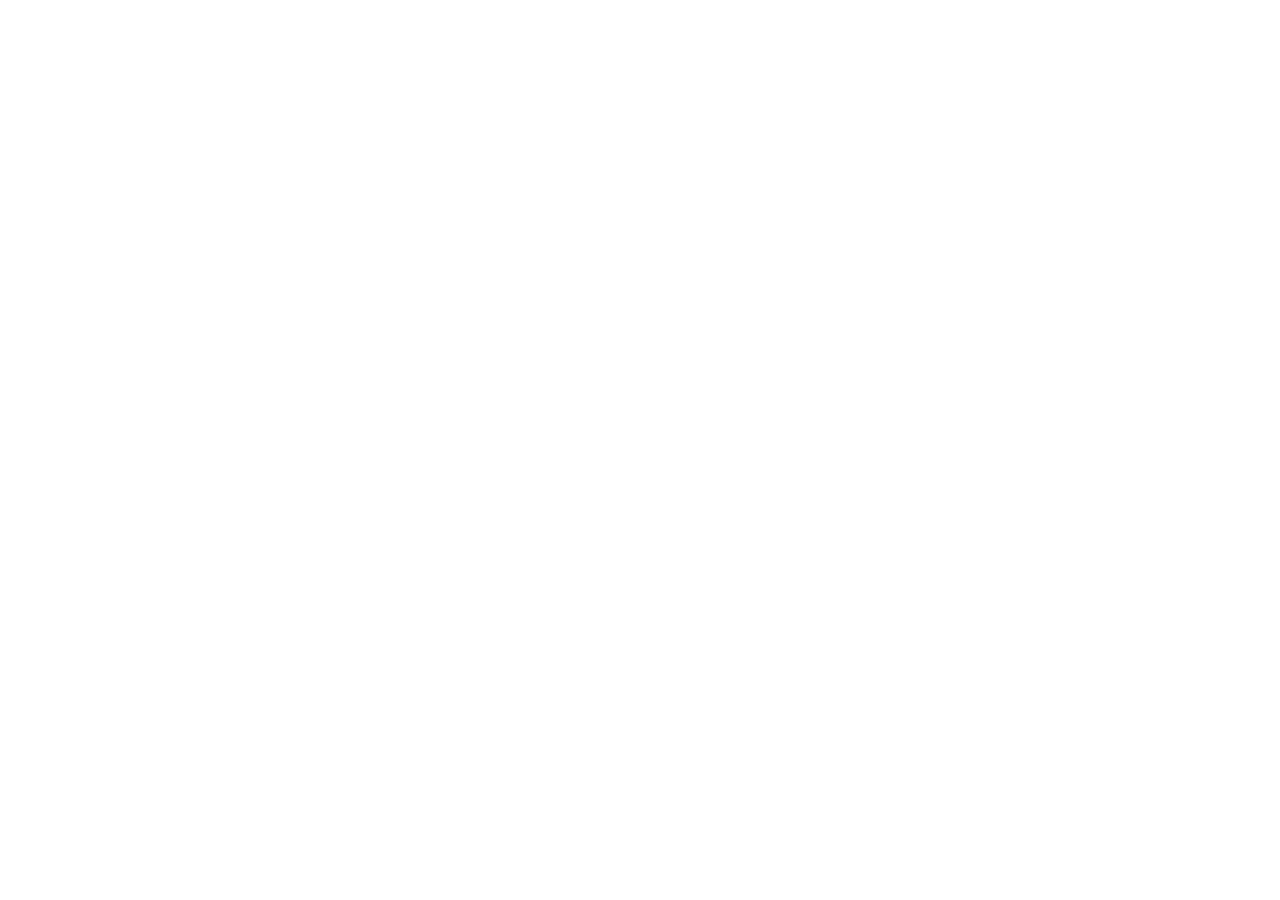
==== index.html @ 25ce2292 "first commit" ====
<!DOCTYPE html>
<html lang="en">
<head>
    <meta charset="UTF-8">
    <meta http-equiv="X-UA-Compatible" content="IE=edge">
    <meta name="viewport" content="width=device-width, initial-scale=1.0">
    <title>Document</title>
</head>
<body>
    <h>
        
    </h>
</body>
</html>
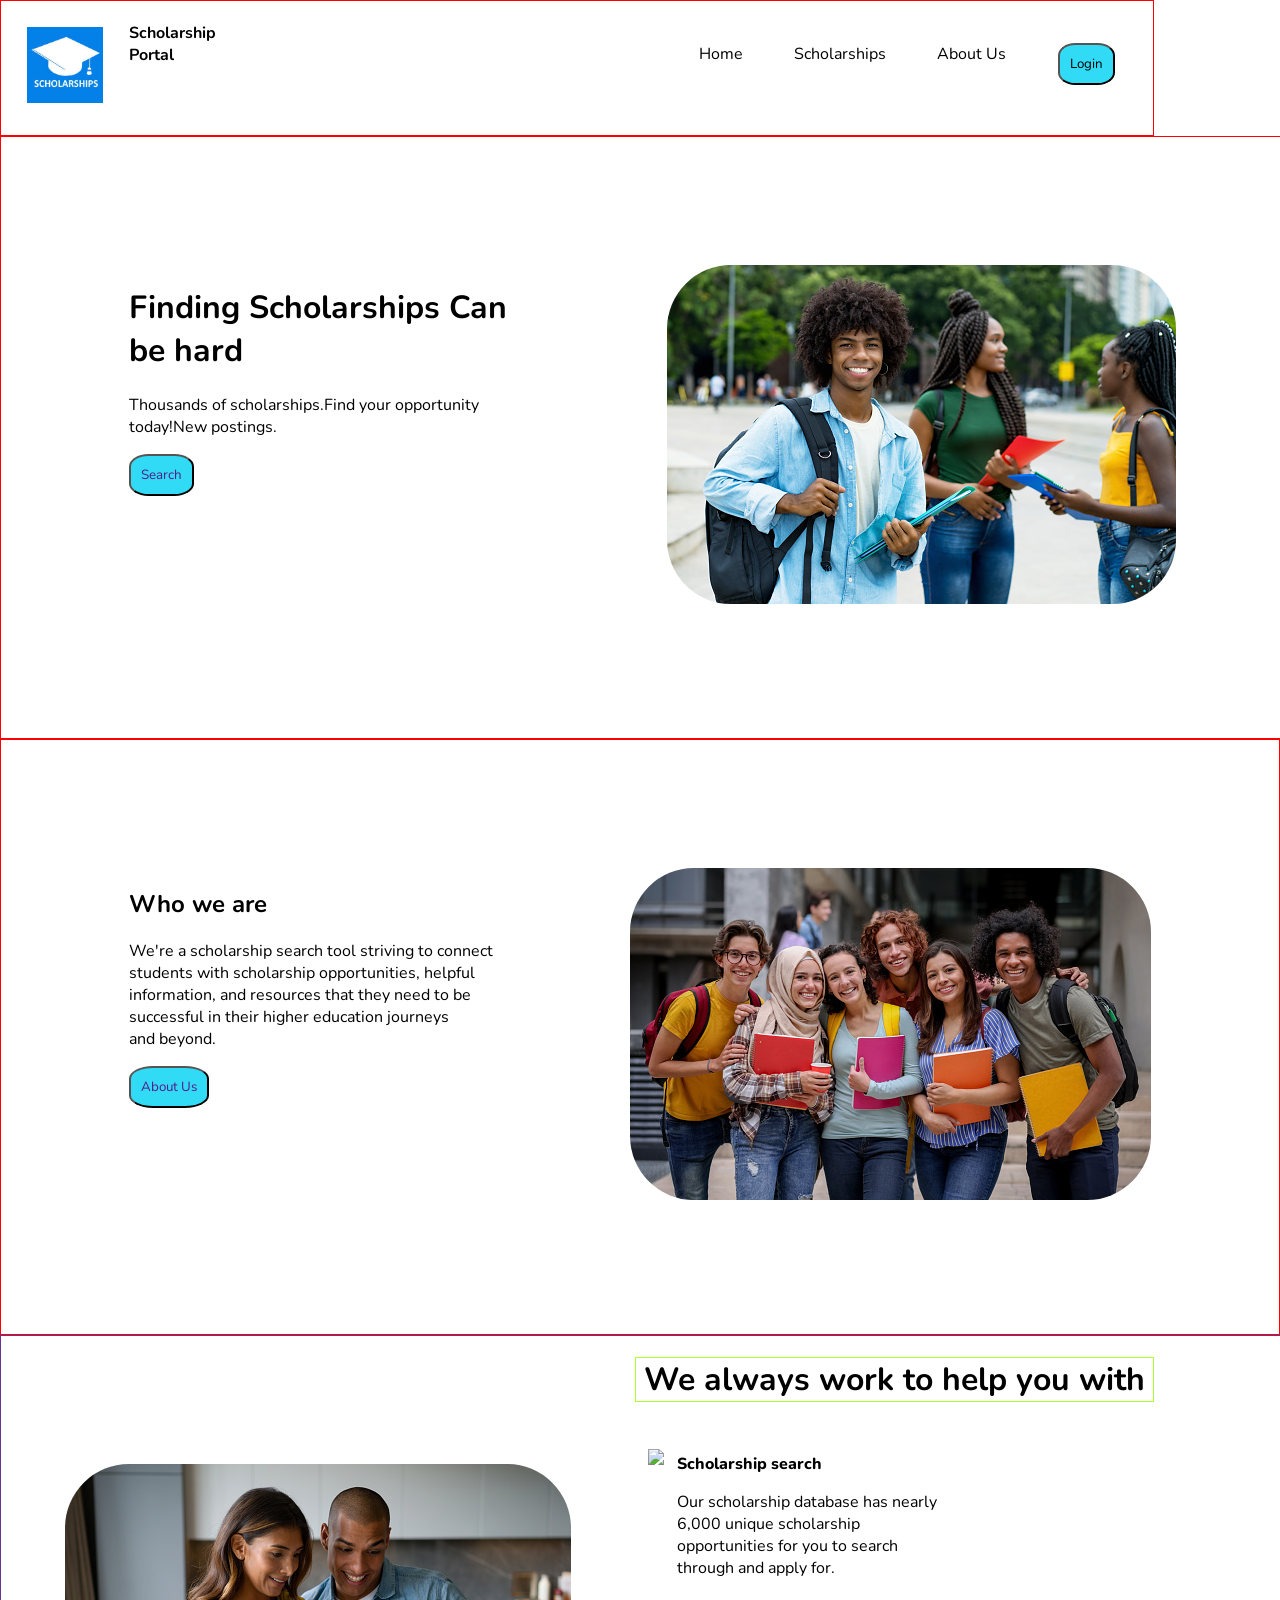
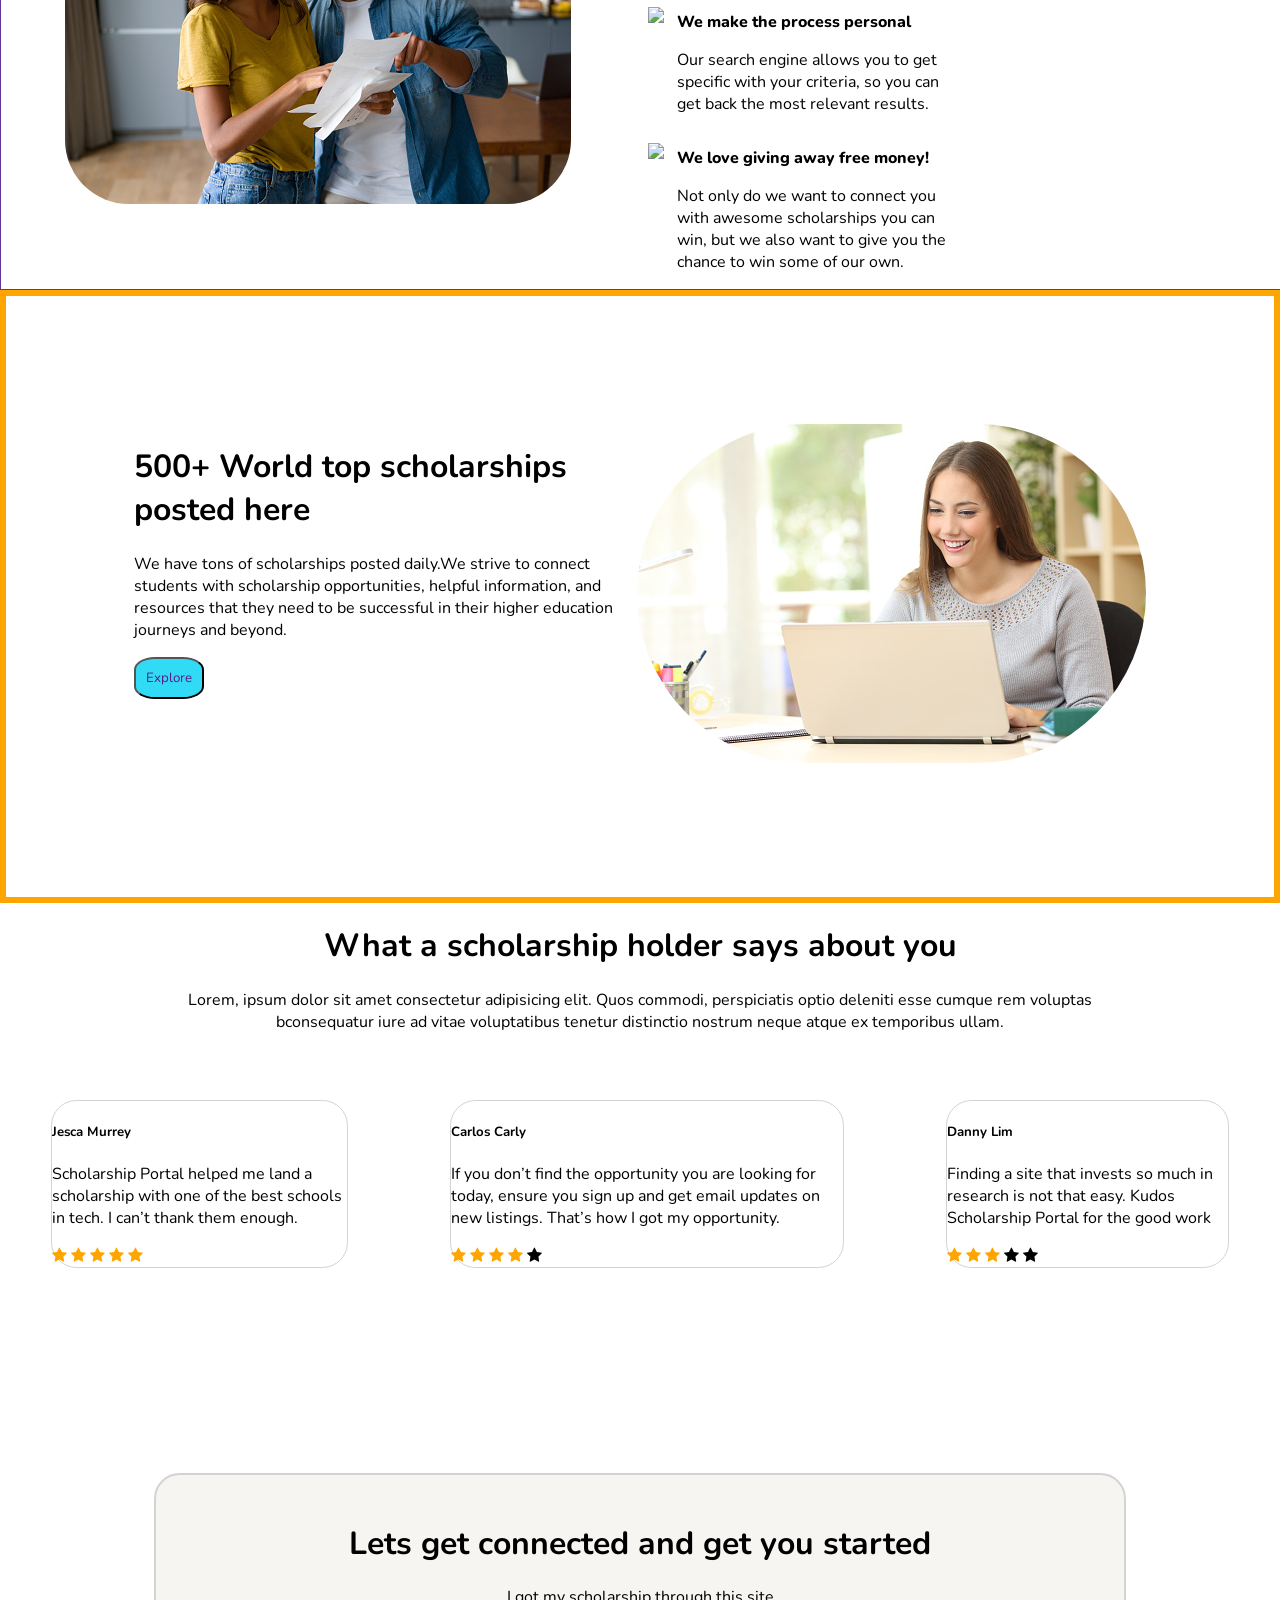
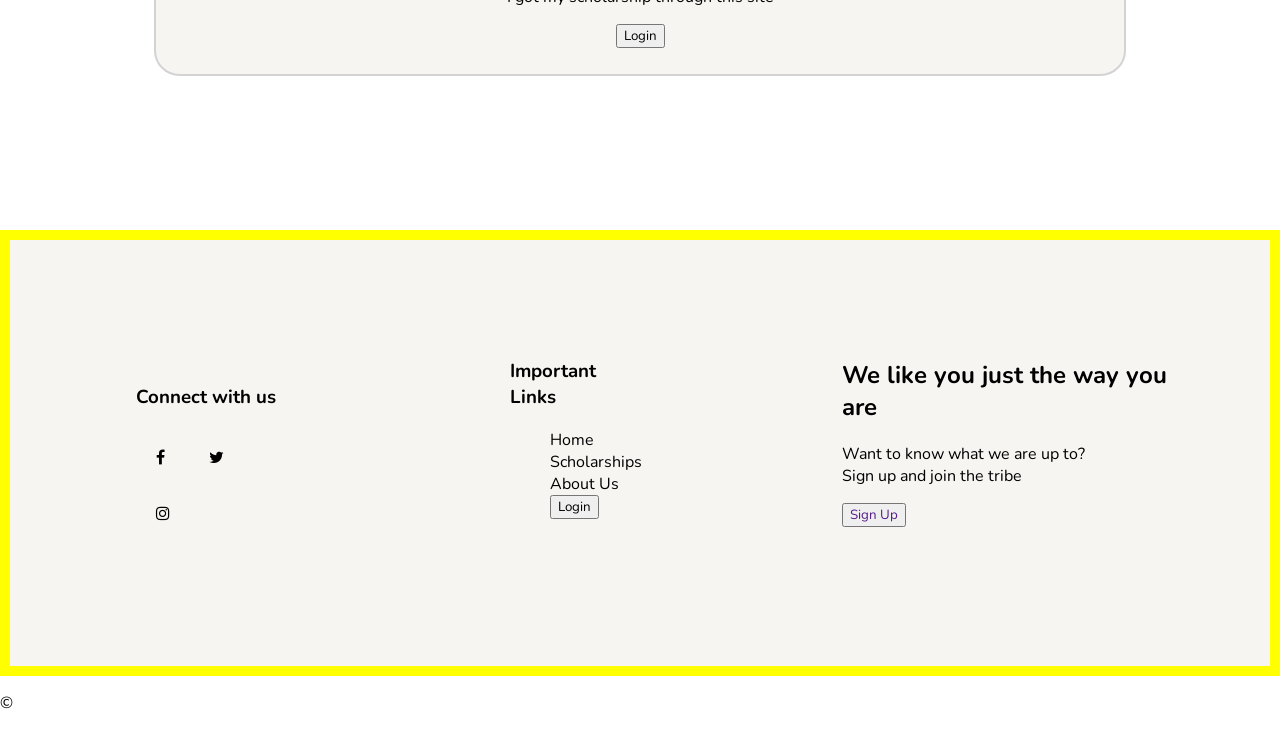
==== commit 66b11b0e: "modifications to file names" ====
--- a/index.html
+++ b/index.html
@@ -4,11 +4,183 @@
     <meta charset="UTF-8">
     <meta http-equiv="X-UA-Compatible" content="IE=edge">
     <meta name="viewport" content="width=device-width, initial-scale=1.0">
-    <title>Document</title>
+    <link rel="stylesheet" href="https://cdnjs.cloudflare.com/ajax/libs/font-awesome/4.7.0/css/font-awesome.min.css">
+    <link rel="preconnect" href="https://fonts.googleapis.com">
+    <link rel="preconnect" href="https://fonts.gstatic.com" crossorigin>
+    <link href="https://fonts.googleapis.com/css2?family=Concert+One&family=Nunito:wght@200&display=swap" rel="stylesheet">
+
+    <link rel="stylesheet" href="./Assets/index.css">
+    <title>Scholarship</title>
 </head>
 <body>
-    <h>
-        
-    </h>
+    <div class="nav-bar">
+        <div class="logo">
+            <div class="logoimage">
+                <img src="./Assets/Images/logo1.jpeg" alt="">
+            </div>
+            <div class="logoname">
+                <h4>Scholarship Portal</h4>
+            </div> 
+        </div>
+        <div class="nav-links">
+            <ul>
+                <li><a href=""> Home</a></li>
+                <li><a href="">Scholarships</as</li>
+                <li><a href="">About Us</a></li>
+                <li><button class="signup">Login</button></li>
+            </ul>
+        </div>
+    </div>
+    <div class="top-search">
+        <div class="access">
+            <h1>Finding Scholarships Can be hard</h1>
+            <p>Thousands of scholarships.Find your opportunity today!New postings.</p>
+            <button class="search"><a href="">Search</a></button>
+        </div>
+        <div class="student-image">
+            <img src="./Assets/Images/about.jpg" alt="">
+        </div>
+
+    </div>
+    <div class="about">
+        <div class="who">
+            <h2>Who we are</h2>
+            <p>We're a scholarship search tool striving to connect <br>  students with scholarship opportunities, helpful <br> information, and resources that they need to be <br> successful in their higher education journeys <br> and beyond.</p>
+            <button class="about-btn"><a href="">About Us</a></button>
+        </div>
+        <div class="about-image">
+            <img src="./Assets/Images/campus.jpg" alt="">
+        </div>
+    </div>
+    <div class="help">
+        <div class="help-image">
+            <img src="./Assets/Images/support.jpg" alt="">
+        </div>
+        <div class="help-words">
+            <div class="work-you">
+                <h1> We always work to help you with</h1>
+            </div>
+            <div class="icons-help">
+                <div class="scholarship-search">
+                    <div class="grid">
+                        <img src="https://img.icons8.com/fluency/48/000000/search-in-list.png"/>
+                    </div>
+                    <div class="side">
+                        <p style="font-weight: 800;">Scholarship search</p>
+                        <p>Our scholarship database has nearly 6,000 unique scholarship opportunities for you to search through and apply for.</p>
+                    </div>
+                </div>
+                <div class="process-personal">
+                    <div class="smiley">
+                        <img src="https://img.icons8.com/ios-filled/50/4a90e2/happy--v1.png"/>
+                    </div>
+                    <div class="smiley-words">
+                        <p style="font-weight: 800;">We make the process personal </p>
+                        <p>Our search engine allows you to get specific with your criteria, so you can get back the most relevant results.</p>
+
+                    </div>
+                    
+                </div>
+                <div class="win">
+                    <div class="cash">
+                        <img src="https://img.icons8.com/wired/64/4a90e2/cash-.png"/>
+                    </div>
+                    <div class="cash-words">
+                        <p style="font-weight: 800;">We love giving away free money! </p>
+                        <p>Not only do we want to connect you with awesome scholarships you can win, but we also want to give you the chance to win some of our own.</p>
+                    </div>
+                </div>
+
+            </div>
+            
+        </div>
+    </div>
+    <div class="world-top">
+        <div class="worlds">
+
+            <h1>500+ World top scholarships posted here</h1>
+            <p> We have tons of scholarships posted daily.We strive to connect students with scholarship opportunities, helpful information, and resources that they need to be successful in their higher education journeys and beyond.</p>
+            <button class="explore"><a href="">Explore</a></button>
+        </div>
+        <div class="world-image">
+            <img src="./Assets/Images/huh.jpg" alt="">
+        </div>
+    </div>
+    <div class="reviews">
+        <div class="toph">
+            <h1>What a scholarship holder says about you</h1>
+            <p>Lorem, ipsum dolor sit amet consectetur adipisicing elit. Quos commodi, perspiciatis optio deleniti esse cumque rem voluptas <br> bconsequatur iure ad vitae voluptatibus tenetur distinctio nostrum neque atque ex temporibus ullam.</p>
+        </div>
+
+        <div class="reviewees">
+            <div class="review1">
+                <h5>Jesca Murrey </h5>
+                <p>Scholarship Portal helped me land a scholarship with one of the best schools in tech. I can’t thank them enough.</p>
+                <span class="fa fa-star checked"></span>
+                <span class="fa fa-star checked"></span>
+                <span class="fa fa-star checked"></span>
+                <span class="fa fa-star checked"></span>
+                <span class="fa fa-star checked"></span>
+                
+                
+            
+            </div>
+            <div class="review2">
+                <h5>Carlos Carly</h5>
+                <p>If you don’t find the opportunity you are looking for today, ensure you sign up and get email updates on new listings. That’s how I got my opportunity.</p>
+                <span class="fa fa-star checked"></span>
+                <span class="fa fa-star checked"></span>
+                <span class="fa fa-star checked"></span>
+                <span class="fa fa-star checked"></span>
+                <span class="fa fa-star"></span>
+            </div>
+            <div class="review3">
+                <h5>Danny Lim</h5>
+                <p>Finding a site that invests so much in research is not that easy. Kudos Scholarship Portal for the good work</p>
+                <span class="fa fa-star checked"></span>
+                <span class="fa fa-star checked"></span>
+                <span class="fa fa-star checked"></span>
+                <span class="fa fa-star"></span>
+                <span class="fa fa-star"></span>
+            </div>
+        </div>
+    </div>
+    <div class="connect">
+        <div class="get-connected">
+            <h1>Lets get connected and get you started</h1>
+            <p>I got my scholarship through this site</p>
+            <button class="connect-btn">Login</button>
+        </div>
+    </div>
+
+    <footer>
+        <div class="footer-content">
+           <div class="social-media-icons">
+               <h3>Connect with us</h3>
+               <a href="#" class="fa fa-facebook"></a>
+               <a href="#" class="fa fa-twitter"></a> 
+               <a href="#" class="fa fa-instagram"></a> 
+            </div>
+            <div class="footer-links">
+                <h3>Important Links</h3>
+                <ul>
+                   <li><a href=""> Home</a></li>
+                   <li><a href="">Scholarships</as</li>
+                   <li><a href="">About Us</a></li>
+                   <li><button class="signup">Login</button></li>
+                </ul>
+            </div>
+            <div class="news">
+               <h2>  We like you just the way you are</h2>
+               <p>Want to know what we are up to? <br>Sign up  and join the tribe</p>
+               <button class="footer-sign"><a href="">Sign Up</a></button>
+            </div>
+        </div>
+        <div class="copyright">
+            <p>&#169</p>
+        </div> 
+    </footer>
+    
 </body>
-</html>+</html>
+
--- a/Assets/index.css
+++ b/Assets/index.css
@@ -0,0 +1,257 @@
+body{
+    padding: 0;
+    margin: 0;
+}
+
+
+*{
+    font-family:  'Nunito', sans-serif;
+}
+.logo{
+    display: flex;
+}
+
+.logo img{
+    height: 6vw;
+    width: auto;
+    padding: 2vw;
+
+}
+.nav-bar{
+    display: flex;
+    border:1px solid red;
+    width: 90%;
+}
+.nav-links{
+    margin-right: 1vw;
+    width: 80%;
+}
+.nav-links ul{
+    float: right;
+    display: flex;
+
+
+
+}
+.nav-links ul li{
+    list-style: none;
+    padding: 2vw;
+    float: left;
+
+    
+    
+}
+.nav-links ul li a{
+    list-style: none;
+    text-decoration: none;
+    color: black;
+  
+}
+.nav-links .signup{
+    background-color: rgb(49, 219, 245);
+    border-radius: 30%;
+    border: 25%;
+    padding: 10px;
+}
+.top-search{
+    display: flex;
+    border:1px solid red;
+    padding: 10%;
+    width: 80%;
+}
+.top-search .access{
+    width: 40%;
+    justify-content: space-between;
+
+}
+.top-search .student-image{
+    width: 40%;
+    margin-left: 10vw;
+}
+
+.top-search img {
+    border-radius: 5vw;
+    
+}
+.top-search .access .search{
+    background-color: rgb(49, 219, 245);
+    border-radius: 30%;
+    border: 25%;
+    padding: 10px;
+}
+.top-search  .search a{
+    text-decoration: none;
+}
+.about{
+    border:1px solid red;
+    display: flex;
+    padding: 10%;
+
+}
+.about img{
+    border-radius: 5vw;
+}
+.about .who{
+    width: 80%;
+}
+.about .about-btn{
+    background-color: rgb(49, 219, 245);
+    border-radius: 30%;
+    border: 25%;
+    padding: 10px;
+
+}
+.about .about-btn a{
+    text-decoration: none;
+}
+.help{
+    display: flex;
+    width: 100%;
+    border: 1px solid rebeccapurple;
+}
+.help-image{
+    width: 50%;
+    padding: 10vw 5vw 0vw 5vw;
+
+}
+.help-image img{
+    border-radius: 5vw;
+}
+
+.work-you h1{
+    width: 80%;
+    text-align: center;
+    border: 1px solid greenyellow;
+   
+}
+.icons-help{
+    width: 50%;
+    padding-top: 1vw;
+
+}
+.scholarship-search{
+    display: flex;
+    
+
+
+}
+.scholarship-search .grid{
+    padding: 1vw;
+    
+}
+.process-personal .smiley{
+    padding: 1vw;
+}
+.win .cash{
+    padding: 1vw;
+}
+.process-personal{
+    display: flex;
+}
+.win{
+    display: flex;
+}
+.world-top{
+    display: flex;
+    padding: 10%;
+    border: 6px solid orange;
+}
+.world-top .world-image img{
+    border-radius: 500vw;
+
+}
+.worlds .explore{
+    background-color: rgb(49, 219, 245);
+    border-radius: 30%;
+    border: 25%;
+    padding: 10px;
+
+}
+
+.worlds .explore a{
+    text-decoration: none;
+}
+.reviewees{
+    display: flex;
+    justify-content: center;
+    align-items: center;
+    align-content: space-between;
+}
+.reviews .toph{
+    text-align: center;
+}
+.reviews .review1{
+    border: 1px solid lightgray;
+    margin: 4vw;
+    border-radius: 2vw;
+}
+.reviews .review2{
+    border: 1px solid lightgray;
+    margin: 4vw;
+    border-radius: 2vw;
+}
+.reviews .review3{
+    border: 1px solid lightgray;
+    margin: 4vw;
+    border-radius: 2vw;
+}
+.connect{
+    border: 2px solid lightgray;
+    margin: 12vw;
+    border-radius: 2vw;
+    background-color: #F7F5F2;
+}
+.get-connected{
+    text-align: center;
+    padding: 2vw;
+}
+footer .footer-content{
+    display: flex;
+    border: 10px solid yellow;
+    background-color:#F7F5F2 ;
+}
+
+.footer-links ul li{
+    list-style: none;
+}
+.footer-links ul li a{
+    text-decoration: none;
+    color: black;
+}
+footer .social-media-icons{
+    margin: 2vw;
+    padding: 100px;
+}
+footer .social-media-icons .fa{
+    justify-content: space-between;
+    padding: 20px;
+    color: black;
+
+}
+footer .social-media-icons .h3{
+    text-align: center;
+    
+
+}
+footer .social-media-icons a{
+    text-decoration: none;
+    list-style: none;
+    
+
+}
+footer .footer-links{
+    padding: 100px;
+
+}
+footer .news{
+    padding: 100px;
+    text-decoration: none;
+}
+footer .news a{
+    text-decoration: none;
+}
+.checked{
+    color: orange;
+}
+
+
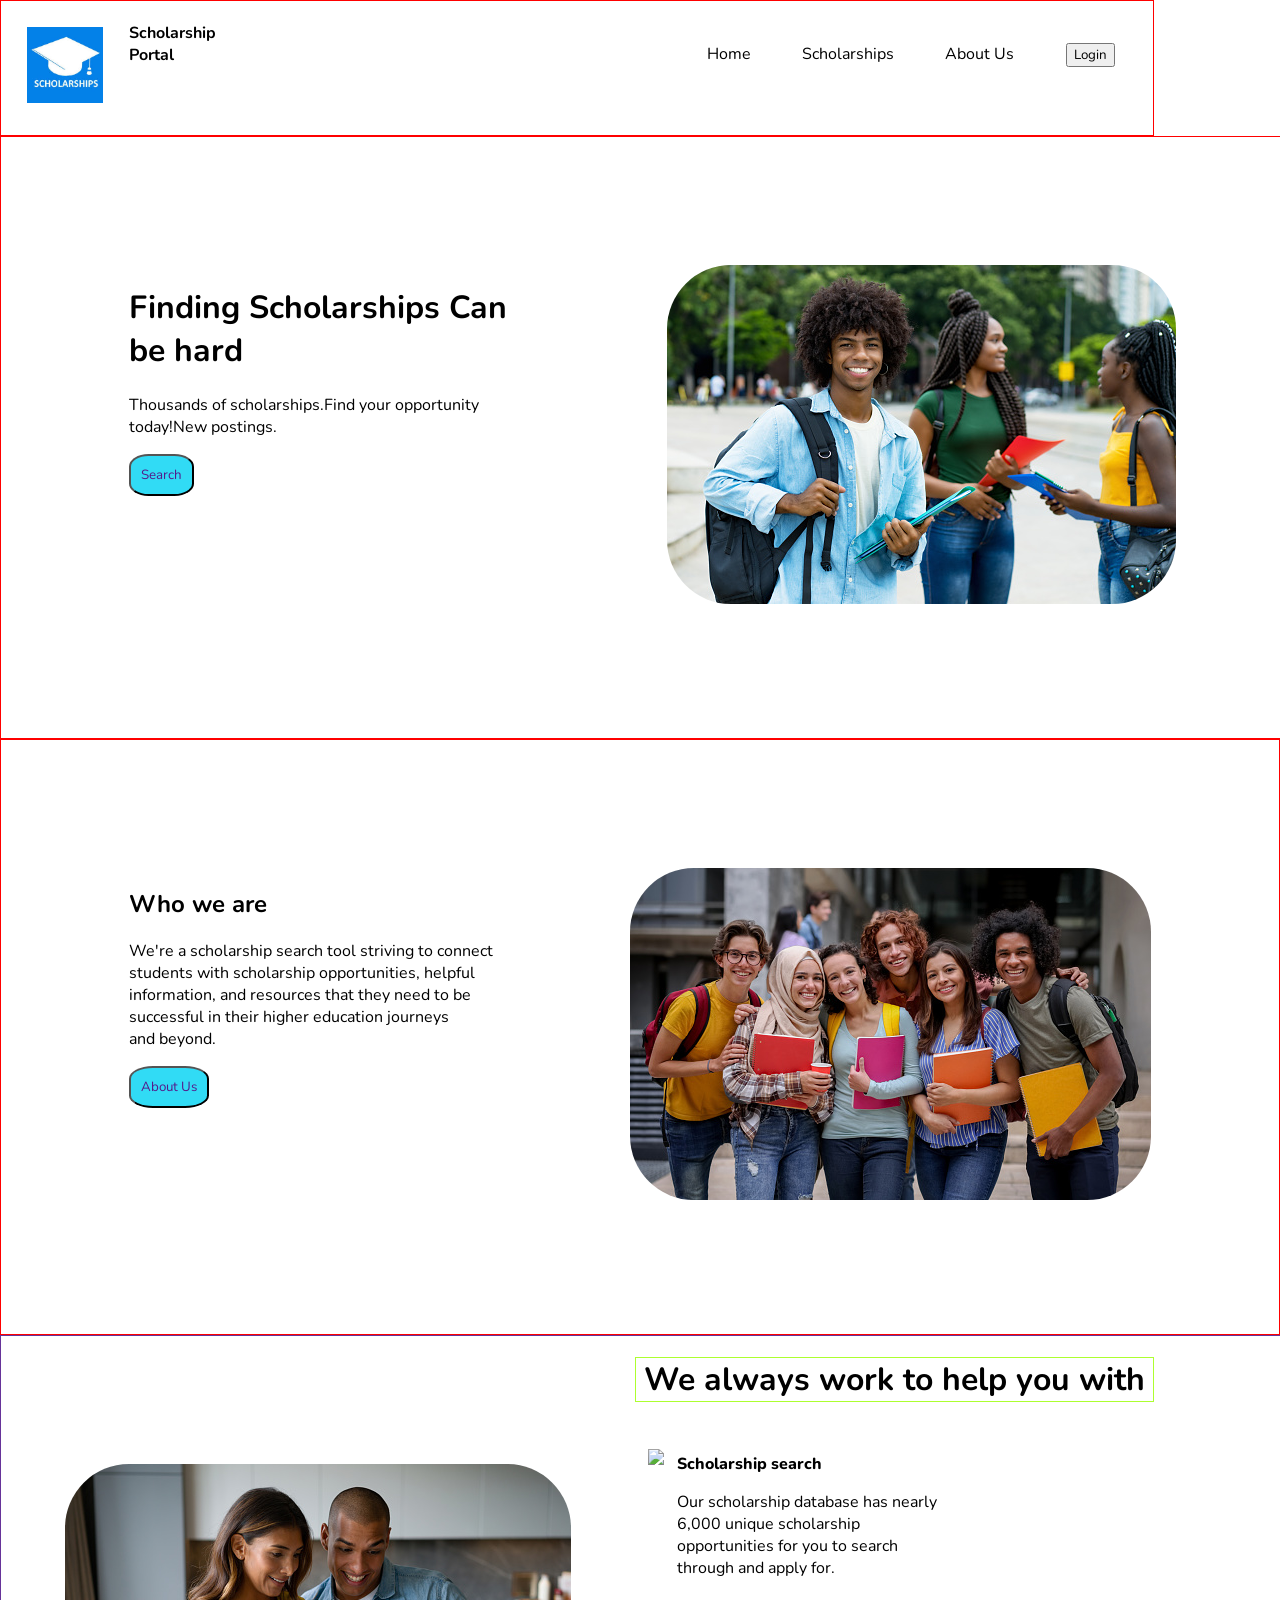
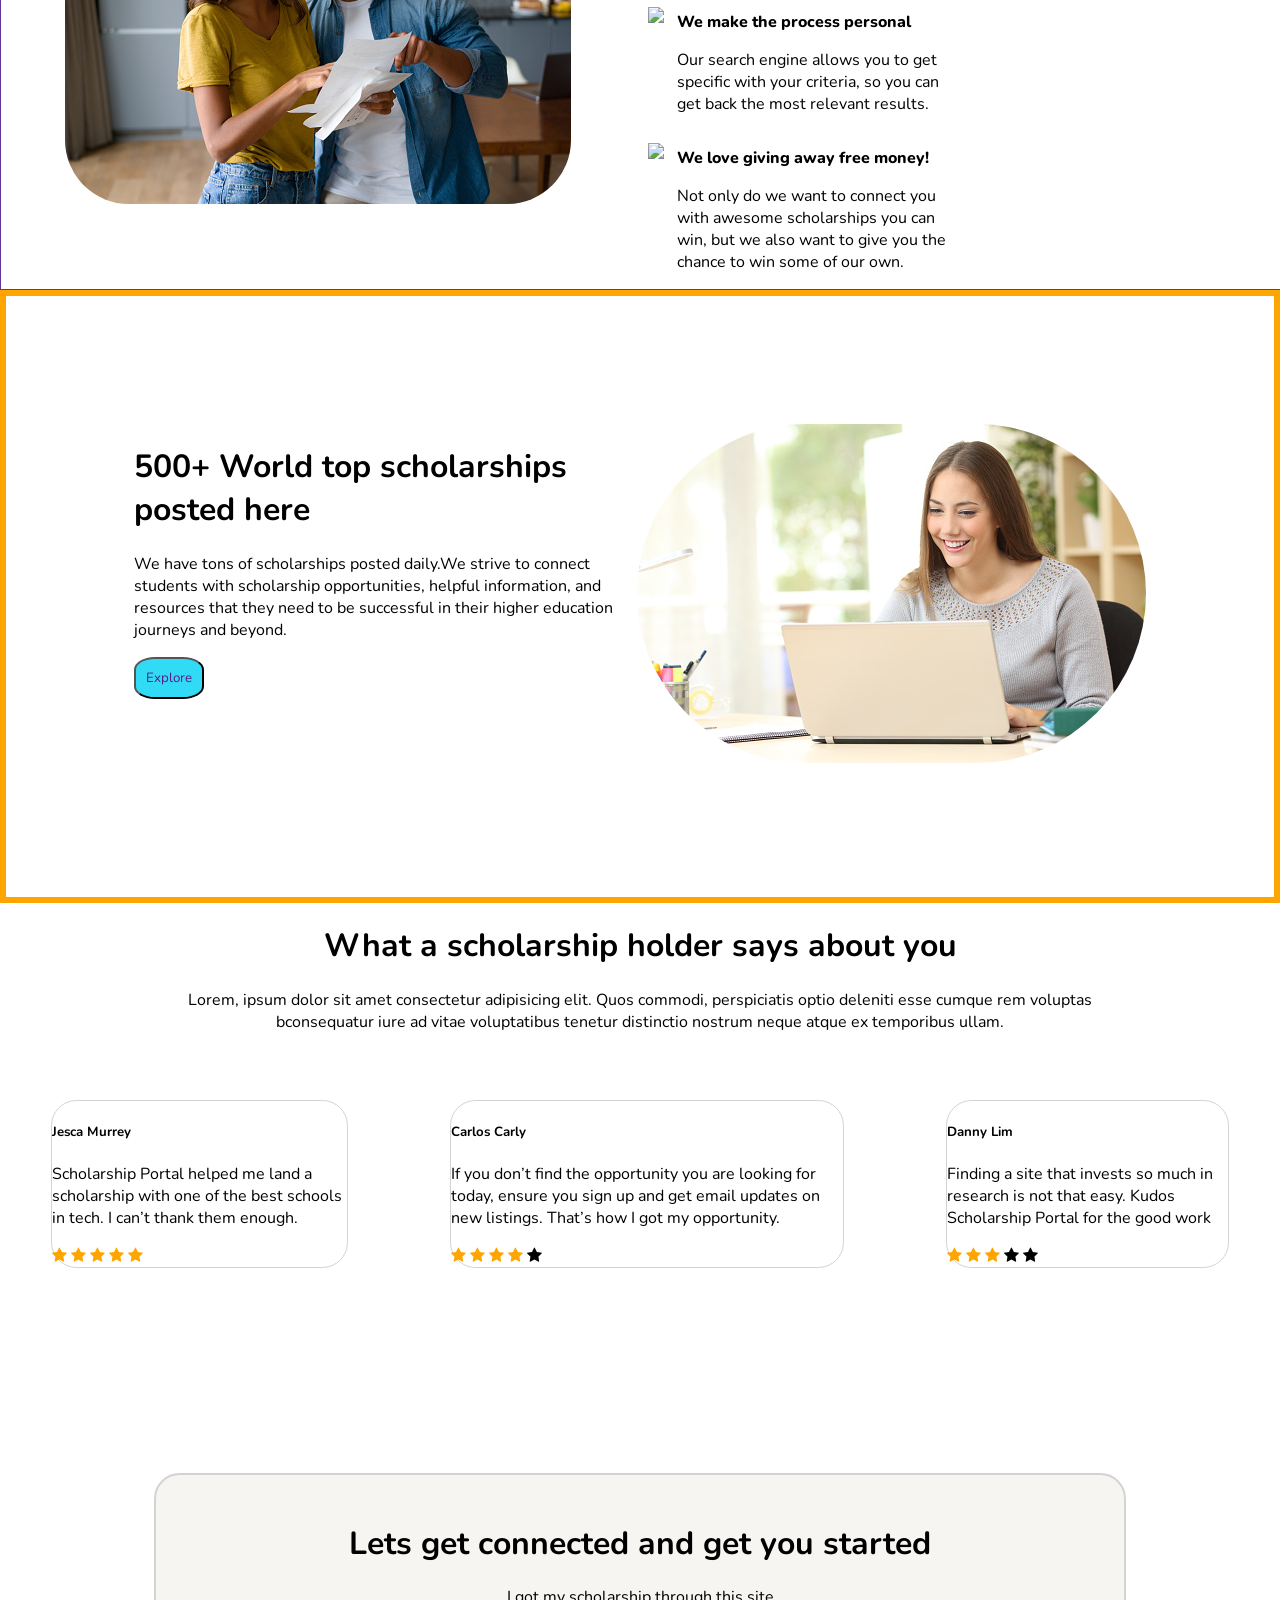
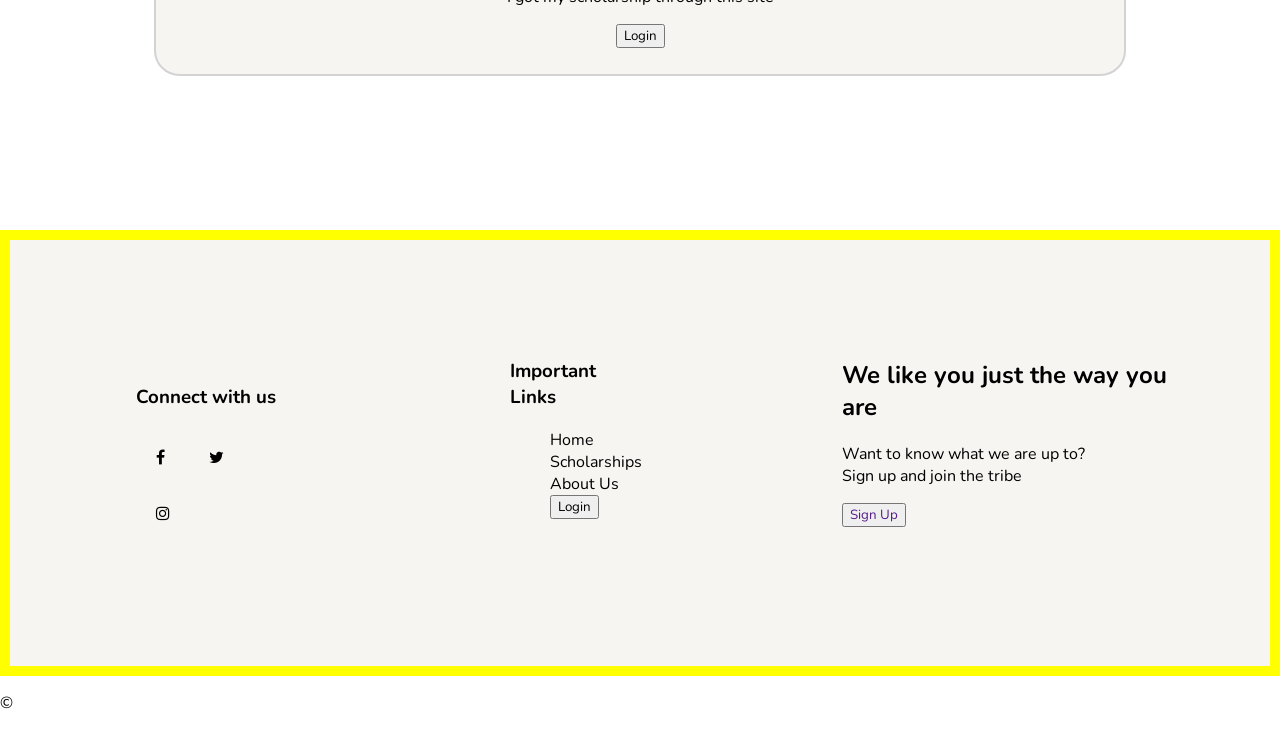
==== commit d8eee1ce: "this commit refines file" ====
--- a/index.html
+++ b/index.html
@@ -9,7 +9,7 @@
     <link rel="preconnect" href="https://fonts.gstatic.com" crossorigin>
     <link href="https://fonts.googleapis.com/css2?family=Concert+One&family=Nunito:wght@200&display=swap" rel="stylesheet">
 
-    <link rel="stylesheet" href="./Assets/index.css">
+    <link rel="stylesheet" href="./Assets/Pages/index.css">
     <title>Scholarship</title>
 </head>
 <body>
@@ -24,10 +24,10 @@
         </div>
         <div class="nav-links">
             <ul>
-                <li><a href=""> Home</a></li>
-                <li><a href="">Scholarships</as</li>
-                <li><a href="">About Us</a></li>
-                <li><button class="signup">Login</button></li>
+                <li><a href="./index.html"> Home</a></li>
+                <li><a href="./Assets/sc.html">Scholarships</as</li>
+                <li><a href="./about.html">About Us</a></li>
+                <li><button> <a href="./Assets/Pages/forgot.html"></a> Login</button></li>
             </ul>
         </div>
     </div>
--- a/Assets/Pages/index.css
+++ b/Assets/Pages/index.css
@@ -0,0 +1,257 @@
+body{
+    padding: 0;
+    margin: 0;
+}
+
+
+*{
+    font-family:  'Nunito', sans-serif;
+}
+.logo{
+    display: flex;
+}
+
+.logo img{
+    height: 6vw;
+    width: auto;
+    padding: 2vw;
+
+}
+.nav-bar{
+    display: flex;
+    border:1px solid red;
+    width: 90%;
+}
+.nav-links{
+    margin-right: 1vw;
+    width: 80%;
+}
+.nav-links ul{
+    float: right;
+    display: flex;
+
+
+
+}
+.nav-links ul li{
+    list-style: none;
+    padding: 2vw;
+    float: left;
+
+    
+    
+}
+.nav-links ul li a{
+    list-style: none;
+    text-decoration: none;
+    color: black;
+  
+}
+.nav-links .signup{
+    background-color: rgb(49, 219, 245);
+    border-radius: 30%;
+    border: 25%;
+    padding: 10px;
+}
+.top-search{
+    display: flex;
+    border:1px solid red;
+    padding: 10%;
+    width: 80%;
+}
+.top-search .access{
+    width: 40%;
+    justify-content: space-between;
+
+}
+.top-search .student-image{
+    width: 40%;
+    margin-left: 10vw;
+}
+
+.top-search img {
+    border-radius: 5vw;
+    
+}
+.top-search .access .search{
+    background-color: rgb(49, 219, 245);
+    border-radius: 30%;
+    border: 25%;
+    padding: 10px;
+}
+.top-search  .search a{
+    text-decoration: none;
+}
+.about{
+    border:1px solid red;
+    display: flex;
+    padding: 10%;
+
+}
+.about img{
+    border-radius: 5vw;
+}
+.about .who{
+    width: 80%;
+}
+.about .about-btn{
+    background-color: rgb(49, 219, 245);
+    border-radius: 30%;
+    border: 25%;
+    padding: 10px;
+
+}
+.about .about-btn a{
+    text-decoration: none;
+}
+.help{
+    display: flex;
+    width: 100%;
+    border: 1px solid rebeccapurple;
+}
+.help-image{
+    width: 50%;
+    padding: 10vw 5vw 0vw 5vw;
+
+}
+.help-image img{
+    border-radius: 5vw;
+}
+
+.work-you h1{
+    width: 80%;
+    text-align: center;
+    border: 1px solid greenyellow;
+   
+}
+.icons-help{
+    width: 50%;
+    padding-top: 1vw;
+
+}
+.scholarship-search{
+    display: flex;
+    
+
+
+}
+.scholarship-search .grid{
+    padding: 1vw;
+    
+}
+.process-personal .smiley{
+    padding: 1vw;
+}
+.win .cash{
+    padding: 1vw;
+}
+.process-personal{
+    display: flex;
+}
+.win{
+    display: flex;
+}
+.world-top{
+    display: flex;
+    padding: 10%;
+    border: 6px solid orange;
+}
+.world-top .world-image img{
+    border-radius: 500vw;
+
+}
+.worlds .explore{
+    background-color: rgb(49, 219, 245);
+    border-radius: 30%;
+    border: 25%;
+    padding: 10px;
+
+}
+
+.worlds .explore a{
+    text-decoration: none;
+}
+.reviewees{
+    display: flex;
+    justify-content: center;
+    align-items: center;
+    align-content: space-between;
+}
+.reviews .toph{
+    text-align: center;
+}
+.reviews .review1{
+    border: 1px solid lightgray;
+    margin: 4vw;
+    border-radius: 2vw;
+}
+.reviews .review2{
+    border: 1px solid lightgray;
+    margin: 4vw;
+    border-radius: 2vw;
+}
+.reviews .review3{
+    border: 1px solid lightgray;
+    margin: 4vw;
+    border-radius: 2vw;
+}
+.connect{
+    border: 2px solid lightgray;
+    margin: 12vw;
+    border-radius: 2vw;
+    background-color: #F7F5F2;
+}
+.get-connected{
+    text-align: center;
+    padding: 2vw;
+}
+footer .footer-content{
+    display: flex;
+    border: 10px solid yellow;
+    background-color:#F7F5F2 ;
+}
+
+.footer-links ul li{
+    list-style: none;
+}
+.footer-links ul li a{
+    text-decoration: none;
+    color: black;
+}
+footer .social-media-icons{
+    margin: 2vw;
+    padding: 100px;
+}
+footer .social-media-icons .fa{
+    justify-content: space-between;
+    padding: 20px;
+    color: black;
+
+}
+footer .social-media-icons .h3{
+    text-align: center;
+    
+
+}
+footer .social-media-icons a{
+    text-decoration: none;
+    list-style: none;
+    
+
+}
+footer .footer-links{
+    padding: 100px;
+
+}
+footer .news{
+    padding: 100px;
+    text-decoration: none;
+}
+footer .news a{
+    text-decoration: none;
+}
+.checked{
+    color: orange;
+}
+
+
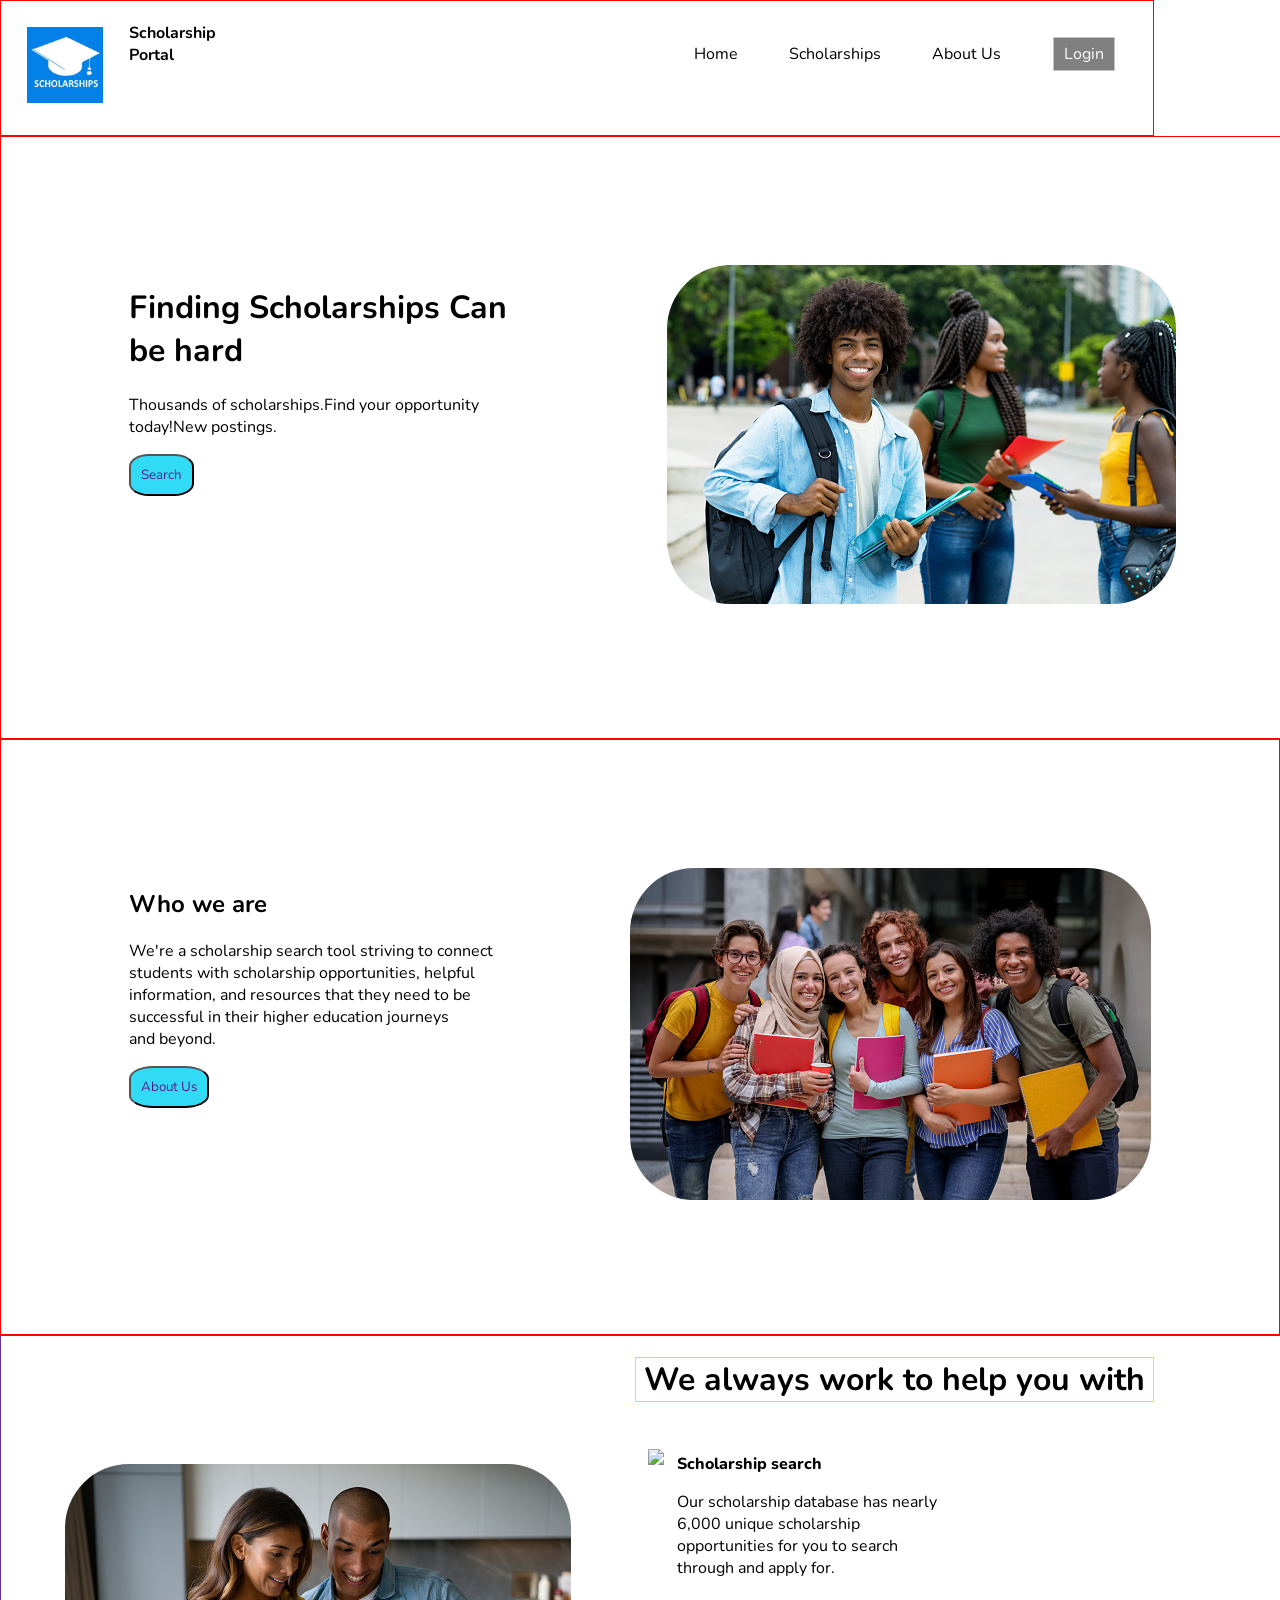
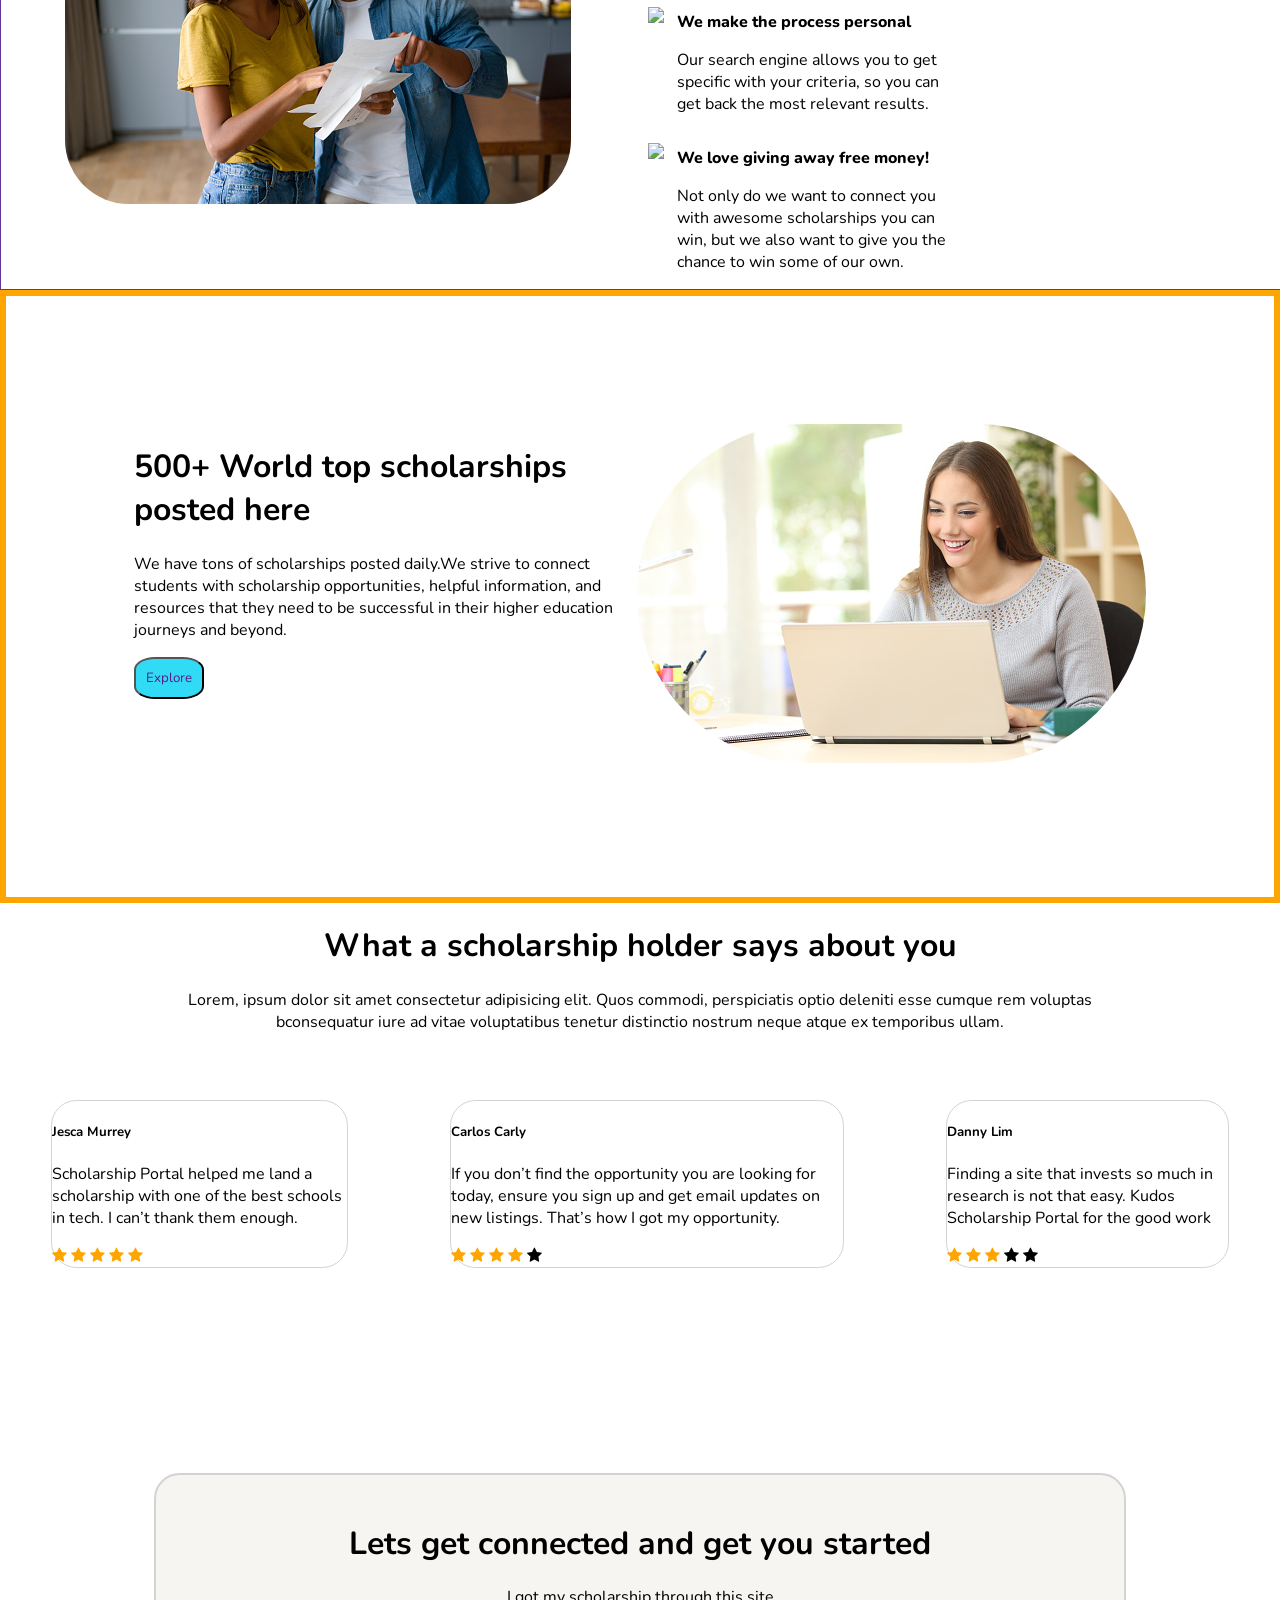
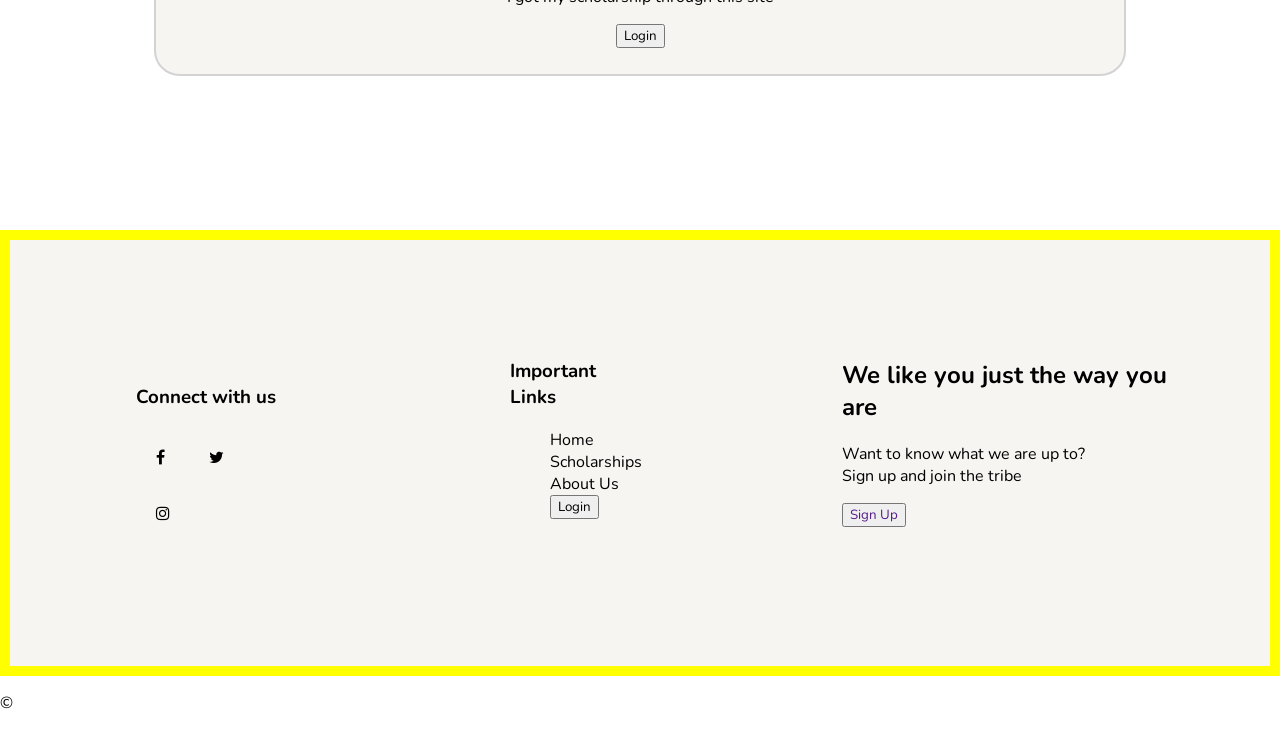
==== commit 46ba5b5f: "update the files to solve path error" ====
--- a/index.html
+++ b/index.html
@@ -9,7 +9,7 @@
     <link rel="preconnect" href="https://fonts.gstatic.com" crossorigin>
     <link href="https://fonts.googleapis.com/css2?family=Concert+One&family=Nunito:wght@200&display=swap" rel="stylesheet">
 
-    <link rel="stylesheet" href="./Assets/Pages/index.css">
+    <link rel="stylesheet" href="./Assets/index.css">
     <title>Scholarship</title>
 </head>
 <body>
@@ -26,8 +26,8 @@
             <ul>
                 <li><a href="./index.html"> Home</a></li>
                 <li><a href="./Assets/sc.html">Scholarships</as</li>
-                <li><a href="./about.html">About Us</a></li>
-                <li><button> <a href="./Assets/Pages/forgot.html"></a> Login</button></li>
+                <li><a href="./Assets/about.html">About Us</a></li>
+                <li><a href="./Assets/signup.html" id="login-button">Login</a></li>
             </ul>
         </div>
     </div>
--- a/Assets/index.css
+++ b/Assets/index.css
@@ -0,0 +1,264 @@
+body{
+    padding: 0;
+    margin: 0;
+}
+
+*{
+    font-family:  'Nunito', sans-serif;
+}
+.logo{
+    display: flex;
+}
+
+.logo img{
+    height: 6vw;
+    width: auto;
+    padding: 2vw;
+
+}
+.nav-bar{
+    display: flex;
+    border:1px solid red;
+    width: 90%;
+}
+.nav-links{
+    margin-right: 1vw;
+    width: 80%;
+}
+.nav-links ul{
+    float: right;
+    display: flex;
+
+
+
+}
+.nav-links ul li{
+    list-style: none;
+    padding: 2vw;
+    float: left;
+
+    
+    
+}
+.nav-links ul li a{
+    list-style: none;
+    text-decoration: none;
+    color: black;
+  
+}
+.nav-links .signup{
+    background-color: rgb(49, 219, 245);
+    border-radius: 30%;
+    border: 25%;
+    padding: 10px;
+}
+
+#login-button{
+    padding:5px 10px;
+    border:1px solid #c4c4c4;
+    background-color:grey;
+    color:white;
+    
+}
+.top-search{
+    display: flex;
+    border:1px solid red;
+    padding: 10%;
+    width: 80%;
+}
+.top-search .access{
+    width: 40%;
+    justify-content: space-between;
+
+}
+.top-search .student-image{
+    width: 40%;
+    margin-left: 10vw;
+}
+
+.top-search img {
+    border-radius: 5vw;
+    
+}
+.top-search .access .search{
+    background-color: rgb(49, 219, 245);
+    border-radius: 30%;
+    border: 25%;
+    padding: 10px;
+}
+.top-search  .search a{
+    text-decoration: none;
+}
+.about{
+    border:1px solid red;
+    display: flex;
+    padding: 10%;
+
+}
+.about img{
+    border-radius: 5vw;
+}
+.about .who{
+    width: 80%;
+}
+.about .about-btn{
+    background-color: rgb(49, 219, 245);
+    border-radius: 30%;
+    border: 25%;
+    padding: 10px;
+
+}
+.about .about-btn a{
+    text-decoration: none;
+}
+.help{
+    display: flex;
+    width: 100%;
+    border: 1px solid rebeccapurple;
+}
+.help-image{
+    width: 50%;
+    padding: 10vw 5vw 0vw 5vw;
+
+}
+.help-image img{
+    border-radius: 5vw;
+}
+
+.work-you h1{
+    width: 80%;
+    text-align: center;
+    border: 1px solid greenyellow;
+   
+}
+.icons-help{
+    width: 50%;
+    padding-top: 1vw;
+
+}
+.scholarship-search{
+    display: flex;
+    
+
+
+}
+.scholarship-search .grid{
+    padding: 1vw;
+    
+}
+.process-personal .smiley{
+    padding: 1vw;
+}
+.win .cash{
+    padding: 1vw;
+}
+.process-personal{
+    display: flex;
+}
+.win{
+    display: flex;
+}
+.world-top{
+    display: flex;
+    padding: 10%;
+    border: 6px solid orange;
+}
+.world-top .world-image img{
+    border-radius: 500vw;
+
+}
+.worlds .explore{
+    background-color: rgb(49, 219, 245);
+    border-radius: 30%;
+    border: 25%;
+    padding: 10px;
+
+}
+
+.worlds .explore a{
+    text-decoration: none;
+}
+.reviewees{
+    display: flex;
+    justify-content: center;
+    align-items: center;
+    align-content: space-between;
+}
+.reviews .toph{
+    text-align: center;
+}
+.reviews .review1{
+    border: 1px solid lightgray;
+    margin: 4vw;
+    border-radius: 2vw;
+}
+.reviews .review2{
+    border: 1px solid lightgray;
+    margin: 4vw;
+    border-radius: 2vw;
+}
+.reviews .review3{
+    border: 1px solid lightgray;
+    margin: 4vw;
+    border-radius: 2vw;
+}
+.connect{
+    border: 2px solid lightgray;
+    margin: 12vw;
+    border-radius: 2vw;
+    background-color: #F7F5F2;
+}
+.get-connected{
+    text-align: center;
+    padding: 2vw;
+}
+footer .footer-content{
+    display: flex;
+    border: 10px solid yellow;
+    background-color:#F7F5F2 ;
+}
+
+.footer-links ul li{
+    list-style: none;
+}
+.footer-links ul li a{
+    text-decoration: none;
+    color: black;
+}
+footer .social-media-icons{
+    margin: 2vw;
+    padding: 100px;
+}
+footer .social-media-icons .fa{
+    justify-content: space-between;
+    padding: 20px;
+    color: black;
+
+}
+footer .social-media-icons .h3{
+    text-align: center;
+    
+
+}
+footer .social-media-icons a{
+    text-decoration: none;
+    list-style: none;
+    
+
+}
+footer .footer-links{
+    padding: 100px;
+
+}
+footer .news{
+    padding: 100px;
+    text-decoration: none;
+}
+footer .news a{
+    text-decoration: none;
+}
+.checked{
+    color: orange;
+}
+
+
